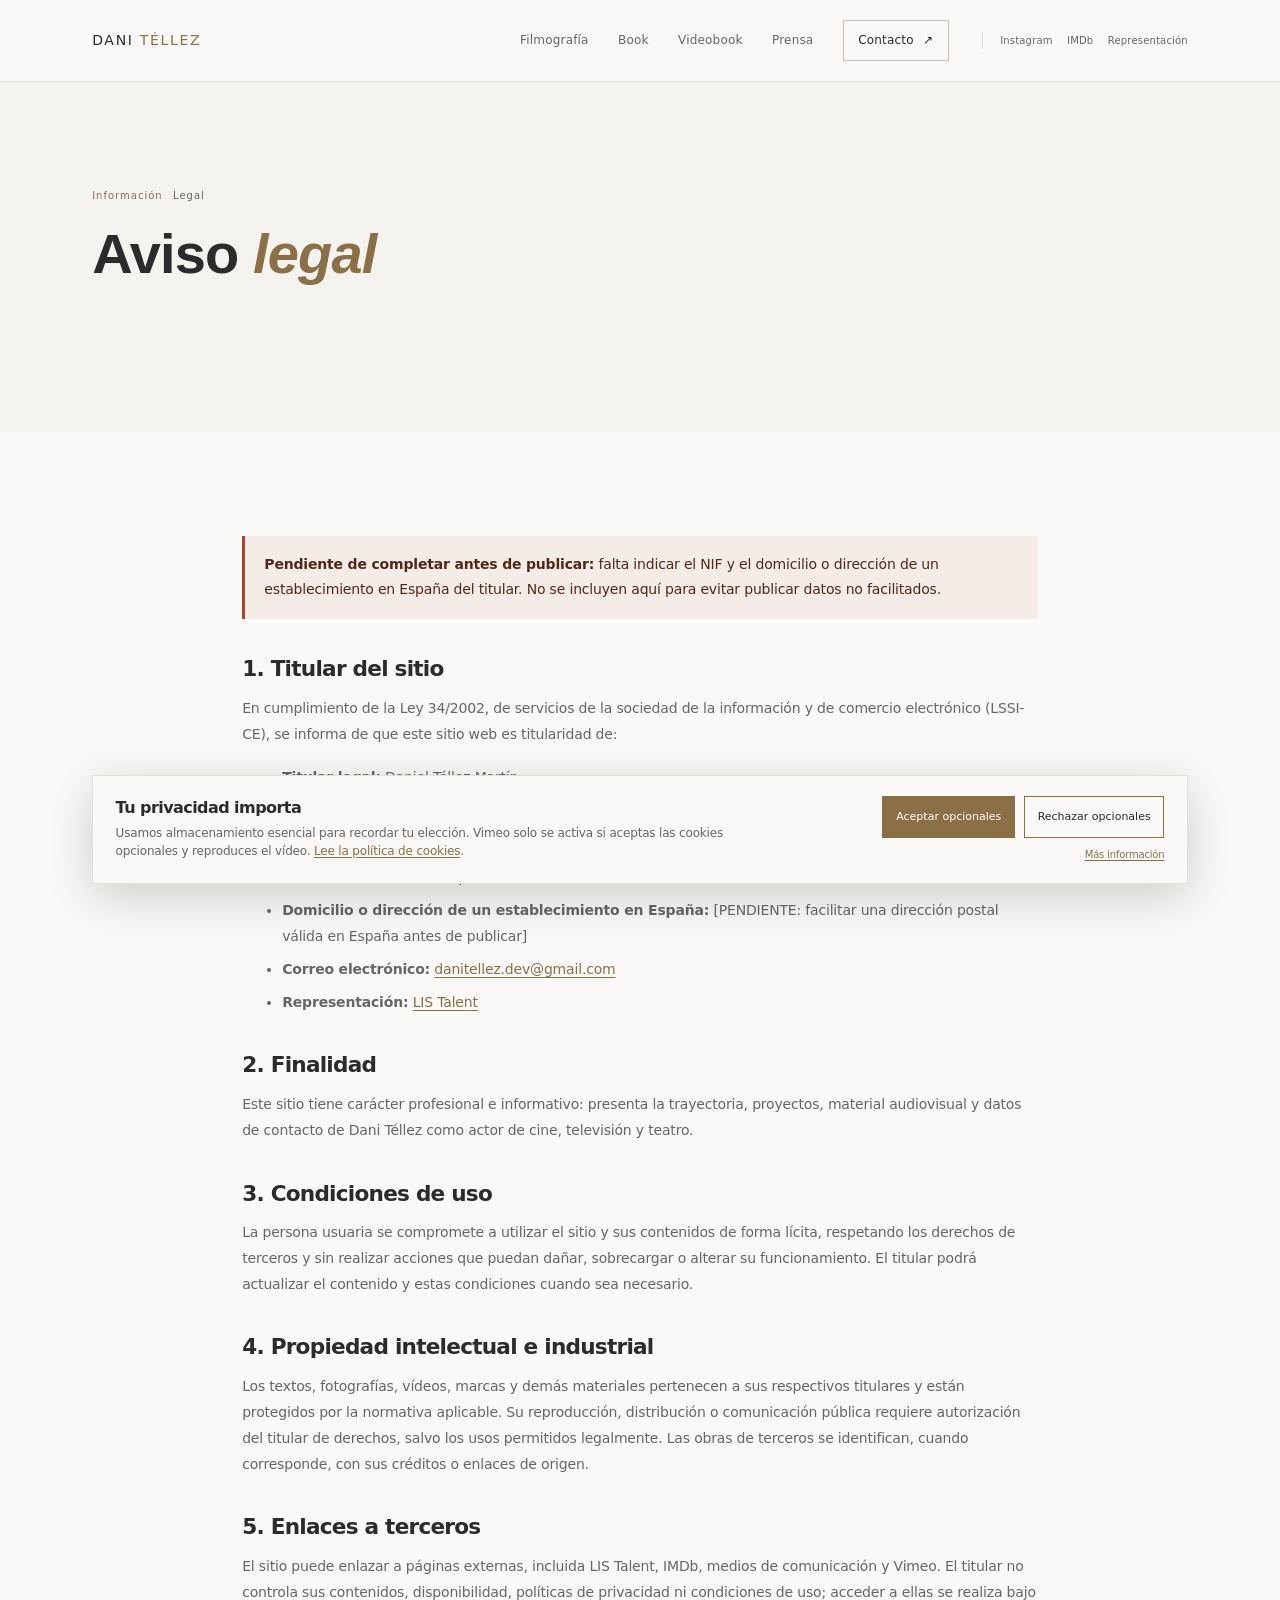
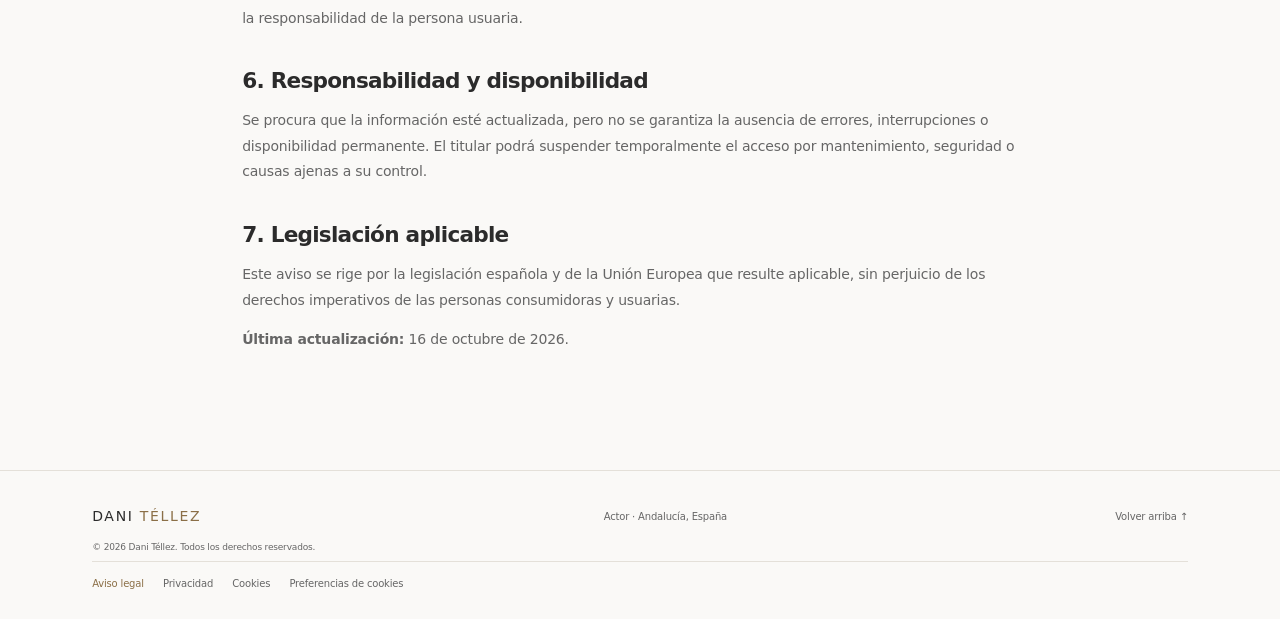
==== aviso-legal.html @ 623c2150 "Primera version web" ====
<!doctype html>
<html lang="es">
  <head>
    <meta charset="utf-8">
    <meta name="viewport" content="width=device-width, initial-scale=1">
    <meta name="theme-color" content="#faf9f7">
    <meta name="description" content="Aviso legal e información del titular del sitio oficial de Dani Téllez.">
    <meta name="robots" content="index, follow">
    <link rel="canonical" href="https://danitellez.es/aviso-legal.html">
    <meta property="og:type" content="website">
    <meta property="og:site_name" content="Dani Téllez">
    <meta property="og:title" content="Aviso legal | Dani Téllez">
    <meta property="og:description" content="Información legal del sitio oficial de Dani Téllez.">
    <meta property="og:url" content="https://danitellez.es/aviso-legal.html">
    <meta property="og:image" content="https://danitellez.es/assets/images/optimized/og-default.jpg">
    <meta property="og:image:alt" content="Retrato de Dani Téllez">
    <meta property="og:image:width" content="1200">
    <meta property="og:image:height" content="630">
    <meta name="twitter:card" content="summary_large_image">
    <meta name="twitter:title" content="Aviso legal | Dani Téllez">
    <meta name="twitter:description" content="Información legal del sitio oficial de Dani Téllez.">
    <meta name="twitter:image" content="https://danitellez.es/assets/images/optimized/og-default.jpg">
    <title>Aviso legal | Dani Téllez</title>
    <link rel="icon" href="favicon.svg" type="image/svg+xml">
    <link rel="apple-touch-icon" href="apple-touch-icon.png">
    <link rel="manifest" href="manifest.json">
    <link rel="stylesheet" href="css/variables.css">
    <link rel="stylesheet" href="css/animations.css">
    <link rel="stylesheet" href="css/style.css">
    <script src="js/cookie-consent.js" defer></script>
    <script src="js/structured-data.js" defer></script>
    <script src="js/main.js" defer></script>
  </head>
  <body>
    <a class="skip-link" href="#contenido">Saltar al contenido</a>
    <header class="site-header">
      <a class="wordmark" href="index.html" aria-label="Dani Téllez, inicio">DANI <span>TÉLLEZ</span></a>
      <button class="menu-toggle" type="button" aria-expanded="false" aria-controls="primary-navigation" aria-label="Abrir menú"><span></span><span></span></button>
      <nav class="primary-navigation" id="primary-navigation" aria-label="Navegación principal">
        <a href="filmografia.html">Filmografía</a><a href="book.html">Book</a><a href="videobook.html">Videobook</a><a href="prensa.html">Prensa</a><a href="contacto.html" class="nav-contact">Contacto <span aria-hidden="true">↗</span></a>
        <span class="nav-socials" aria-label="Perfiles externos"><a href="https://www.instagram.com/dani_tellez7/" target="_blank" rel="noopener noreferrer">Instagram</a><a href="https://www.imdb.com/es-es/name/nm12949652/" target="_blank" rel="noopener noreferrer">IMDb</a><a href="https://listalent.com/dani-tellez/" target="_blank" rel="noopener noreferrer">Representación</a></span>
      </nav>
    </header>
    <main id="contenido">
      <section class="page-hero" aria-labelledby="page-title"><div class="section-kicker"><span>Información</span><span>Legal</span></div><h1 class="section-title" id="page-title">Aviso <em>legal</em></h1></section>
      <article class="legal-content section-wrap">
        <p class="legal-review-warning"><strong>Pendiente de completar antes de publicar:</strong> falta indicar el NIF y el domicilio o dirección de un establecimiento en España del titular. No se incluyen aquí para evitar publicar datos no facilitados.</p>
        <h2>1. Titular del sitio</h2>
        <p>En cumplimiento de la Ley 34/2002, de servicios de la sociedad de la información y de comercio electrónico (LSSI-CE), se informa de que este sitio web es titularidad de:</p>
        <ul>
          <li><strong>Titular legal:</strong> Daniel Téllez Martín</li>
          <li><strong>Nombre profesional:</strong> Dani Téllez</li>
          <li><strong>NIF:</strong> [PENDIENTE: facilitar el NIF del titular antes de publicar]</li>
          <li><strong>Ubicación:</strong> Andalucía, España</li>
          <li><strong>Domicilio o dirección de un establecimiento en España:</strong> [PENDIENTE: facilitar una dirección postal válida en España antes de publicar]</li>
          <li><strong>Correo electrónico:</strong> <a href="mailto:danitellez.dev@gmail.com">danitellez.dev@gmail.com</a></li>
          <li><strong>Representación:</strong> <a href="https://listalent.com/dani-tellez/" target="_blank" rel="noopener noreferrer">LIS Talent</a></li>
        </ul>
        <h2>2. Finalidad</h2>
        <p>Este sitio tiene carácter profesional e informativo: presenta la trayectoria, proyectos, material audiovisual y datos de contacto de Dani Téllez como actor de cine, televisión y teatro.</p>
        <h2>3. Condiciones de uso</h2>
        <p>La persona usuaria se compromete a utilizar el sitio y sus contenidos de forma lícita, respetando los derechos de terceros y sin realizar acciones que puedan dañar, sobrecargar o alterar su funcionamiento. El titular podrá actualizar el contenido y estas condiciones cuando sea necesario.</p>
        <h2>4. Propiedad intelectual e industrial</h2>
        <p>Los textos, fotografías, vídeos, marcas y demás materiales pertenecen a sus respectivos titulares y están protegidos por la normativa aplicable. Su reproducción, distribución o comunicación pública requiere autorización del titular de derechos, salvo los usos permitidos legalmente. Las obras de terceros se identifican, cuando corresponde, con sus créditos o enlaces de origen.</p>
        <h2>5. Enlaces a terceros</h2>
        <p>El sitio puede enlazar a páginas externas, incluida LIS Talent, IMDb, medios de comunicación y Vimeo. El titular no controla sus contenidos, disponibilidad, políticas de privacidad ni condiciones de uso; acceder a ellas se realiza bajo la responsabilidad de la persona usuaria.</p>
        <h2>6. Responsabilidad y disponibilidad</h2>
        <p>Se procura que la información esté actualizada, pero no se garantiza la ausencia de errores, interrupciones o disponibilidad permanente. El titular podrá suspender temporalmente el acceso por mantenimiento, seguridad o causas ajenas a su control.</p>
        <h2>7. Legislación aplicable</h2>
        <p>Este aviso se rige por la legislación española y de la Unión Europea que resulte aplicable, sin perjuicio de los derechos imperativos de las personas consumidoras y usuarias.</p>
        <p><strong>Última actualización:</strong> 16 de octubre de 2026.</p>
      </article>
    </main>
    <footer class="site-footer">
      <a class="wordmark" href="index.html">DANI <span>TÉLLEZ</span></a><p>Actor · Andalucía, España</p><a href="#contenido" class="back-top">Volver arriba ↑</a>
      <small>© <span id="current-year">2026</span> Dani Téllez. Todos los derechos reservados.</small>
      <nav class="legal-footer-links" aria-label="Información legal"><a href="aviso-legal.html" aria-current="page">Aviso legal</a><a href="politica-privacidad.html">Privacidad</a><a href="politica-cookies.html">Cookies</a><a href="politica-cookies.html#preferencias" data-cookie-settings>Preferencias de cookies</a></nav>
    </footer>
  </body>
</html>
---- css/variables.css ----
:root {
  color-scheme: light;
  --color-bg: #faf9f7;
  --color-bg-soft: #f5f3ef;
  --color-panel: #ffffff;
  --color-text: #2b2b2b;
  --color-muted: #666666;
  --color-gold: #8b6f47;
  --color-gold-light: #8b6f47;
  --color-line: #e4e0d9;
  --font-display: "Aptos", "Segoe UI", sans-serif;
  --font-body: system-ui, -apple-system, BlinkMacSystemFont, "Segoe UI", sans-serif;
  --page-gutter: clamp(1.25rem, 7.2vw, 7.5rem);
  --content-width: 1440px;
}
---- css/animations.css ----
@media (prefers-reduced-motion: no-preference) {
  html { scroll-behavior: smooth; }

  .reveal {
    opacity: 0;
    transform: translateY(12px);
    transition: opacity .55s ease, transform .55s ease;
  }
  html:not(.js) .reveal { opacity: 1; transform: none; }
  .reveal.is-visible { opacity: 1; transform: translateY(0); }
  .gallery-item img { transition: transform .45s ease; }
  .gallery-item:hover img { transform: scale(1.025); }
  .button, .icon-button, .text-link, .social-links a, .press-item, .quick-link, .filter-button {
    transition: color .2s ease, background-color .2s ease, border-color .2s ease;
  }
}

@media (prefers-reduced-motion: reduce) {
  *, *::before, *::after {
    scroll-behavior: auto !important;
    animation-duration: .01ms !important;
    animation-iteration-count: 1 !important;
    transition-duration: .01ms !important;
  }
}
---- css/style.css ----
* { box-sizing: border-box; }

html { scroll-behavior: smooth; }
body { margin: 0; background: var(--color-bg); color: var(--color-text); font-family: var(--font-body); font-size: 15px; line-height: 1.75; }
body:has(dialog[open]) { overflow: hidden; }
img { display: block; max-width: 100%; }
a { color: inherit; text-decoration: none; }
button, input, textarea { font: inherit; }
button { color: inherit; }
::selection { color: var(--color-text); background: #e8dfcf; }

.skip-link { position: fixed; z-index: 20; top: 1rem; left: 1rem; padding: .7rem 1rem; transform: translateY(-160%); background: var(--color-text); color: #fff; }
.skip-link:focus { transform: translateY(0); }
.site-header { position: relative; z-index: 10; display: flex; align-items: center; justify-content: space-between; min-height: 82px; padding: 0 var(--page-gutter); border-bottom: 1px solid var(--color-line); background: var(--color-bg); }
.wordmark { font-size: 14px; font-weight: 500; letter-spacing: .12em; white-space: nowrap; }
.wordmark span { color: var(--color-gold); font-weight: 400; }
.primary-navigation { display: flex; align-items: center; gap: clamp(1rem, 2.3vw, 2.3rem); font-size: 12px; letter-spacing: .015em; }
.primary-navigation a:not(.nav-contact) { color: var(--color-muted); }
.primary-navigation a:hover, .primary-navigation a:focus-visible, .primary-navigation a[aria-current="page"]:not(.nav-contact) { color: var(--color-text); }
.nav-contact { padding: .55rem .9rem; border: 1px solid #c9c0b2; color: var(--color-text); }
.nav-contact:hover, .nav-contact[aria-current="page"] { border-color: var(--color-gold); color: var(--color-gold); }
.nav-contact span { margin-left: .35rem; }
.nav-socials { display: flex; align-items: center; gap: .9rem; margin-left: .2rem; padding-left: 1.1rem; border-left: 1px solid var(--color-line); }
.nav-socials a { color: var(--color-muted); font-size: 10px; font-weight: 500; white-space: nowrap; }
.nav-socials a:hover { color: var(--color-gold); }
.menu-toggle { display: none; }

.hero { position: relative; display: flex; align-items: center; min-height: max(620px, calc(100svh - 82px)); overflow: hidden; padding: 90px var(--page-gutter) 80px; background: #e8e3dc; }
.hero-image, .hero-shade { position: absolute; inset: 0; }
.hero-image { background: url("../assets/images/optimized/home-portrait.jpg") center 38% / cover no-repeat; filter: saturate(.74); }
.hero-shade { background: linear-gradient(90deg, rgba(250,249,247,.94) 0%, rgba(250,249,247,.82) 34%, rgba(250,249,247,.2) 69%, rgba(250,249,247,0) 100%), linear-gradient(0deg, rgba(43,43,43,.16), transparent 22%); }
.hero-content { position: relative; z-index: 1; max-width: 740px; }
.eyebrow, .section-kicker { color: var(--color-gold); font-size: 10px; font-weight: 500; letter-spacing: .1em; }
.hero-eyebrow { margin: 0 0 1.2rem; }
.hero h1 { margin: 0; font-family: var(--font-display); font-size: clamp(6rem, 12vw, 10rem); font-weight: 400; letter-spacing: -.025em; line-height: .78; }
.hero h1 em, .section-title em, .cv-copy em { color: var(--color-gold); font-weight: 400; }
.hero-copy { margin: 1.5rem 0 1.3rem; color: #51504d; font-size: 14px; }
.text-link { display: inline-flex; align-items: center; gap: .8rem; color: var(--color-gold); font-size: 10px; font-weight: 500; letter-spacing: .055em; }
.text-link:hover { color: var(--color-text); }
.hero-meta { position: absolute; z-index: 1; bottom: 1.8rem; left: var(--page-gutter); display: flex; gap: .8rem; color: rgba(43,43,43,.68); font-size: 9px; }
.hero-meta a { color: var(--color-text); }
.hero-index { position: absolute; right: var(--page-gutter); bottom: 1.8rem; color: rgba(43,43,43,.68); font-size: 9px; }

.section-wrap { padding-right: var(--page-gutter); padding-left: var(--page-gutter); }
.page-hero { min-height: 350px; padding: 105px var(--page-gutter) 3.5rem; background: var(--color-bg-soft); }
.page-hero.press-page-hero { min-height: 260px; padding-bottom: 2rem; }
.page-hero .section-title { font-size: clamp(3.3rem, 6.5vw, 6rem); }
.page-hero > p { margin: 1rem 0 0; color: var(--color-muted); font-size: 11px; }
.section-kicker { display: flex; align-items: center; gap: .65rem; }
.section-kicker > span:first-child { color: var(--color-gold); }
.section-kicker > span + span { color: var(--color-muted); }
.section-title { margin: 1.15rem 0 0; font-family: var(--font-display); font-size: clamp(2.8rem, 5.2vw, 5rem); font-weight: 400; letter-spacing: -.015em; line-height: 1.02; }
.intro { display: grid; grid-template-columns: 1fr 3fr; gap: 3rem; padding-top: 7.5rem; padding-bottom: 7.5rem; }
.intro .section-title { margin-top: 0; }
.intro-bottom { display: grid; grid-template-columns: 1fr 1fr; gap: 3rem; max-width: 840px; margin: 2rem 0 0 auto; }
.body-copy { margin: 0; color: #4f4e4a; font-size: 13px; line-height: 1.9; }
.body-copy.muted { color: var(--color-muted); }
.intro-more { margin: 1.7rem 0 0 auto; }

.stats-band { background: var(--color-bg-soft); }
.stats-inner { display: grid; grid-template-columns: repeat(3, 1fr) 1.35fr; align-items: center; gap: 2rem; max-width: var(--content-width); margin: auto; padding: 2.8rem var(--page-gutter); }
.stat { display: flex; flex-direction: column; gap: .3rem; }
.stat strong { font-family: var(--font-display); font-size: clamp(2.8rem, 4.5vw, 4.2rem); font-weight: 400; line-height: 1; }
.stat strong span { color: var(--color-gold); font-size: .55em; }
.stat > span { color: var(--color-muted); font-size: 10px; }
.stat-note { justify-self: end; color: var(--color-muted); font-size: 12px; line-height: 1.7; }
.stat-note em { color: var(--color-gold); font-family: var(--font-display); font-size: 1.35rem; }
.latest { padding-top: 6rem; padding-bottom: 3rem; }
.section-heading { display: flex; justify-content: space-between; align-items: end; gap: 2rem; margin-bottom: 2.2rem; }
.section-heading .section-title { margin-top: .7rem; }
.credits-grid { display: grid; grid-template-columns: repeat(3, 1fr); gap: 2.2rem; }
.credit-column h2, .credit-column h3 { display: flex; justify-content: space-between; margin: 0; padding-bottom: .8rem; border-bottom: 1px solid #bca788; font-family: var(--font-display); font-size: 1.65rem; font-weight: 400; }
.credit-column h2 span, .credit-column h3 span { align-self: center; color: var(--color-muted); font: 10px var(--font-body); }
.credit { display: grid; grid-template-columns: 45px 1fr; gap: .85rem; padding: 1.1rem 0; border-bottom: 1px solid var(--color-line); }
.credit-year { padding-top: .12rem; color: var(--color-gold); font-size: 10px; }
.credit strong { font-size: 12px; font-weight: 500; }
.credit p { margin: .25rem 0 0; color: var(--color-muted); font-size: 10px; line-height: 1.6; }
.quick-links { display: grid; grid-template-columns: repeat(3, 1fr); padding-top: 3.5rem; padding-bottom: 6rem; }
.quick-link { display: flex; flex-direction: column; gap: 1rem; padding: 1.35rem 1.35rem 1.35rem 0; border-top: 1px solid var(--color-line); border-right: 1px solid var(--color-line); border-bottom: 1px solid var(--color-line); }
.quick-link:nth-child(3n) { border-right: 0; }
.quick-link > span { color: var(--color-muted); font-size: 9px; }
.quick-link strong { display: flex; justify-content: space-between; font-family: var(--font-display); font-size: clamp(1.4rem, 2.6vw, 2rem); font-weight: 400; }
.quick-link strong span { color: var(--color-gold); font: 1rem var(--font-body); }
.quick-link:hover strong { color: var(--color-gold); }

.bio-story { display: grid; grid-template-columns: minmax(0, .65fr) minmax(0, 1fr); gap: 0; max-width: none; margin: 0 auto; padding-top: 4rem; padding-bottom: 5rem; }
.bio-story.section-wrap { padding-right: clamp(1.25rem, 4vw, 4rem); padding-left: clamp(1.25rem, 4vw, 4rem); }
.bio-image { order: 2; width: min(100%, 420px); height: auto; min-height: 0; justify-self: end; overflow: hidden; background: transparent; }
.bio-image img { width: min(100%, 420px); height: auto; margin: 0 auto; object-fit: contain; object-position: center; filter: grayscale(1) contrast(.94); }
.bio-copy { order: 1; display: flex; flex-direction: column; align-self: stretch; justify-content: center; padding: clamp(1.5rem, 3vw, 2.8rem); border: 1px solid rgba(228,224,217,.65); border-right: 0; border-radius: 0; background: rgba(245,243,239,.42); }
.bio-copy .section-title { margin: .8rem 0 1.5rem; font-size: clamp(2.4rem, 4.3vw, 4.2rem); }
.bio-copy .body-copy { margin-bottom: .85rem; font-size: 16px; line-height: 1.7; }
.bio-copy .body-copy:last-child { margin-bottom: 0; }
.bio-copy .text-link { margin-top: 1rem; }
.formation { display: grid; grid-template-columns: .9fr 1.4fr; gap: 4rem; padding-top: 5.5rem; padding-bottom: 5.5rem; background: var(--color-bg-soft); }
.formation.section-wrap { padding-top: 5.5rem; padding-bottom: 5.5rem; }
.formation-list { border-top: 1px solid var(--color-line); }
.formation-item { display: grid; grid-template-columns: 125px 1fr; gap: 1.2rem; padding: 1.15rem 0; border-bottom: 1px solid var(--color-line); }
.formation-item > span { color: var(--color-gold); font-size: 10px; }
.formation-item strong { font-size: 12px; font-weight: 500; }
.formation-item p { margin: .25rem 0 0; color: var(--color-muted); font-size: 10px; }
.skills { padding-top: 5rem; padding-bottom: 5rem; }
.skills-grid { display: grid; grid-template-columns: repeat(3, 1fr); gap: 1rem; margin-top: 1.8rem; }
.skill-card { padding: 1.4rem; border: 1px solid var(--color-line); background: rgba(255,255,255,.45); }
.skill-card h2 { margin: 0; font: 400 1.4rem var(--font-display); }
.skill-card p { margin-bottom: 0; color: var(--color-muted); font-size: 11px; }
.language-band { padding: 2.8rem 0; background: var(--color-bg-soft); }
.language-inner { display: grid; grid-template-columns: 1fr 1fr 2fr auto; align-items: center; gap: 1.5rem; }
.language-inner h2 { margin: 0; font: 400 1.8rem var(--font-display); }
.language-inner p { color: var(--color-muted); font-size: 11px; }
.language-inner p strong { color: var(--color-text); font-weight: 500; }

.filmography { padding-top: 6rem; padding-bottom: 6rem; }
.filmography-page { padding-top: 3.5rem; padding-bottom: 6rem; }
.filmography-heading { display: flex; justify-content: space-between; align-items: end; gap: 2rem; margin-bottom: 3rem; }
.filmography-heading .section-title { max-width: 690px; }
.filter-bar { display: flex; gap: .5rem; margin-bottom: 2.5rem; }
.filter-button { padding: .6rem .9rem; border: 1px solid var(--color-line); background: transparent; color: var(--color-muted); cursor: pointer; font-size: 9px; }
.filter-button:hover, .filter-button.is-active { border-color: var(--color-gold); color: var(--color-gold); }
.credit-column[hidden] { display: none; }
.filmography-page > .text-link { margin-top: .5rem; }
.sample-note { margin: 1.8rem 0; color: var(--color-muted); font-size: 10px; }

.gallery { padding-top: 7rem; padding-bottom: 7rem; overflow: hidden; }
.gallery-controls { display: flex; gap: .5rem; }
.icon-button { width: 38px; height: 38px; border: 1px solid #cfc8bc; background: transparent; color: var(--color-text); cursor: pointer; }
.icon-button:hover { border-color: var(--color-gold); color: var(--color-gold); }
.gallery-track { display: grid; grid-template-columns: 1.3fr 1fr 1fr 1fr; gap: 1rem; }
.gallery-item { position: relative; height: clamp(230px, 31vw, 450px); overflow: hidden; padding: 0; border: 0; background: var(--color-bg-soft); text-align: left; cursor: zoom-in; }
.gallery-item img { width: 100%; height: 100%; object-fit: cover; filter: saturate(.82); }
.gallery-item-large img { object-position: 50% 32%; }
.gallery-caption { position: absolute; inset: auto 0 0; padding: 2.5rem 1rem .85rem; background: linear-gradient(transparent, rgba(25,24,22,.55)); color: #fff; font-size: 10px; }
.gallery-hint { margin: 1rem 0 0; color: var(--color-muted); font-size: 10px; }
.gallery-page { padding-top: 2.5rem; padding-bottom: 6rem; }
.gallery-page > .gallery-hint { margin: 0 0 1.4rem; }
.photo-grid { display: grid; grid-template-columns: repeat(3, minmax(0, 1fr)); grid-auto-rows: clamp(230px, 30vw, 420px); gap: 1rem; }
.photo-grid .gallery-item:nth-child(5n + 1) { grid-row: span 2; }
.photo-grid .gallery-item { height: 100%; }
.book-section { width: 100%; }
.book-section-heading { display: flex; justify-content: space-between; align-items: end; gap: 2rem; margin-bottom: 1.5rem; }
.book-section-heading .section-title { margin-top: .7rem; }
.book-section-heading .gallery-hint { max-width: 330px; margin: 0 0 .35rem; text-align: right; }
.book-carousel-stage { position: relative; display: grid; grid-template-columns: minmax(0, .95fr) minmax(0, 1.1fr) minmax(0, .95fr); grid-template-areas: "previous current next"; align-items: stretch; gap: 0; width: 100%; height: clamp(420px, 68svh, 820px); overflow: hidden; }
.book-carousel-slide { display: block; width: 100%; height: 100%; background: transparent; cursor: pointer; text-align: center; transition: opacity .45s ease, filter .45s ease, transform .45s ease; }
.book-carousel-slide[hidden] { display: none; }
.book-carousel-slide.is-previous { position: relative; z-index: 0; grid-area: previous; opacity: .58; filter: saturate(.68); }
.book-carousel-slide.is-current { position: relative; z-index: 1; grid-area: current; transform: scale(1.04); opacity: 1; filter: none; cursor: zoom-in; }
.book-carousel-slide.is-next { position: relative; z-index: 0; grid-area: next; opacity: .58; filter: saturate(.68); }
.book-carousel-slide img { object-fit: cover; filter: none; }
.book-carousel-slide.is-current img { object-fit: cover; }
.book-carousel-slide .gallery-caption { display: none; }
.book-carousel-arrow { position: absolute; z-index: 2; top: 50%; display: grid; place-items: center; width: 48px; height: 64px; transform: translateY(-50%); border: 0; background: transparent; color: #fff; font-size: 3.4rem; line-height: 1; text-shadow: 0 1px 8px rgba(0,0,0,.7); transition: transform .2s ease, color .2s ease; }
.book-carousel-arrow:hover { transform: translateY(-50%) scale(1.12); color: #fff; }
.book-carousel-arrow:active { transform: translateY(-50%) scale(.96); }
.book-carousel-arrow:focus-visible { outline: 2px solid #fff; outline-offset: 3px; }
.book-carousel-arrow-previous { left: .8rem; }
.book-carousel-arrow-next { right: .8rem; }
.book-carousel-slide:focus-visible { outline: 2px solid var(--color-gold); outline-offset: 3px; }
.screen-projects { margin-top: clamp(3rem, 6vw, 5.5rem); padding-top: clamp(2rem, 4vw, 3rem); border-top: 1px solid var(--color-line); }
.screen-projects-heading { margin-bottom: 1.5rem; }
.screen-projects-grid { display: grid; grid-template-columns: repeat(3, minmax(0, 1fr)); gap: 2rem 1.25rem; }
.theater-section { margin-top: clamp(3rem, 6vw, 5.5rem); padding-top: clamp(2rem, 4vw, 3rem); border-top: 1px solid var(--color-line); }
.theater-folder-heading { display: flex; align-items: center; }
.theater-folder-label { display: grid; gap: .45rem; }
.theater-carousel { position: relative; margin-top: 1.5rem; }
.theater-carousel-track { position: relative; display: grid; grid-template-columns: minmax(0, .95fr) minmax(0, 1.1fr) minmax(0, .95fr); grid-template-areas: "previous current next"; align-items: stretch; gap: .8rem; width: 100%; height: clamp(340px, 56svh, 680px); overflow: hidden; background: #000; }
.theater-carousel-slide { display: block; width: 100%; height: 100%; background: #000; cursor: pointer; text-align: center; transition: opacity .45s ease, filter .45s ease, transform .45s ease; }
.theater-carousel-slide[hidden] { display: none; }
.theater-carousel-slide.is-previous { position: relative; z-index: 0; grid-area: previous; opacity: .78; filter: saturate(.85); }
.theater-carousel-slide.is-current { position: relative; z-index: 1; grid-area: current; transform: scale(1.04); opacity: 1; filter: none; cursor: zoom-in; }
.theater-carousel-slide.is-next { position: relative; z-index: 0; grid-area: next; opacity: .78; filter: saturate(.85); }
.theater-carousel-slide img { object-fit: contain; filter: brightness(1.12); }
.theater-carousel-controls { position: absolute; inset: 0; pointer-events: none; }
.theater-carousel-arrow { pointer-events: auto; }
.theater-gallery-dialog { position: fixed; width: min(94vw, 1250px); max-width: none; max-height: 90vh; overflow: auto; padding: 2rem; border: 1px solid var(--color-line); background: #fff; }
.theater-gallery-dialog .section-title { margin: 0 0 1.5rem; color: var(--color-text); font-size: clamp(2rem, 4vw, 3rem); }
.theater-gallery-grid { display: grid; grid-template-columns: repeat(3, minmax(0, 1fr)); gap: .8rem; }
.theater-gallery-photo { display: grid; width: 100%; padding: 0; overflow: hidden; border: 0; background: #000; cursor: zoom-in; }
.theater-gallery-grid img { width: 100%; height: clamp(150px, 19vw, 250px); background: #000; object-fit: contain; }
.screen-project { min-width: 0; }
.screen-project h3 { margin: 0 0 .75rem; font: 500 clamp(1rem, 1.5vw, 1.2rem)/1.3 var(--font-body); letter-spacing: -.02em; }
.project-photo-stage { position: relative; width: 100%; aspect-ratio: 4 / 3; overflow: hidden; background: transparent; }
.project-photo-slide { position: absolute; inset: 0; width: 100%; height: 100%; }
.project-photo-slide[hidden] { display: none; }
.project-photo-slide img { width: 100%; height: 100%; object-fit: cover; }
.project-photo-slide-contain { display: grid; place-items: center; background: var(--color-bg); }
.project-photo-slide-contain img { position: absolute; inset: 0; width: auto; height: auto; max-width: 100%; max-height: 100%; margin: auto; object-fit: contain; }
.project-photo-slide:hover img { transform: none; }
.project-photo-slide.is-entering-from-right { animation: project-photo-enter-from-right .35s ease both; }
.project-photo-slide.is-entering-from-left { animation: project-photo-enter-from-left .35s ease both; }
.project-photo-arrow { position: absolute; z-index: 1; top: 50%; display: grid; place-items: center; width: 42px; height: 56px; transform: translateY(-50%); border: 0; background: transparent; color: #fff; font-size: 2.8rem; line-height: 1; text-shadow: 0 1px 8px rgba(0,0,0,.7); cursor: pointer; transition: transform .2s ease; }
.project-photo-arrow:hover { transform: translateY(-50%) scale(1.12); }
.project-photo-arrow:active { transform: translateY(-50%) scale(.96); }
.project-photo-arrow:focus-visible { outline: 2px solid #fff; outline-offset: -4px; }
.project-photo-arrow-previous { left: .25rem; }
.project-photo-arrow-next { right: .25rem; }
@keyframes project-photo-enter-from-right {
  from { opacity: .35; transform: translateX(1.25rem); }
  to { opacity: 1; transform: translateX(0); }
}
@keyframes project-photo-enter-from-left {
  from { opacity: .35; transform: translateX(-1.25rem); }
  to { opacity: 1; transform: translateX(0); }
}
@media (prefers-reduced-motion: reduce) {
  .project-photo-slide.is-entering-from-right,
  .project-photo-slide.is-entering-from-left { animation: none; }
}
dialog { color: var(--color-text); }
.lightbox { position: fixed; width: min(90vw, 1100px); max-width: none; max-height: 90vh; padding: 1rem; border: 1px solid var(--color-line); background: var(--color-bg); }
.lightbox::backdrop, .video-dialog::backdrop { background: rgba(35,33,29,.68); }
.lightbox img { max-height: 77vh; width: 100%; object-fit: contain; }
.lightbox p { margin: .65rem 0 0; color: var(--color-muted); font-size: 11px; }
.lightbox-close, .video-close { position: absolute; z-index: 1; top: .5rem; right: .7rem; border: 0; background: rgba(250,249,247,.92); color: var(--color-text); font-size: 2rem; line-height: 1; cursor: pointer; }

.showreel { position: relative; display: grid; place-items: center; min-height: 570px; overflow: hidden; text-align: center; }
.showreel-image, .showreel-overlay { position: absolute; inset: 0; }
.showreel-image { background: url("../assets/images/optimized/cuando-nadie-nos-ve-poster.jpg") center / cover no-repeat; filter: saturate(.72); }
.showreel-overlay { background: rgba(35,33,29,.43); }
.showreel-content { position: relative; z-index: 1; color: #fff; }
.showreel-content .section-kicker { justify-content: center; color: #f6eee1; }
.showreel-content .section-kicker > span + span { color: rgba(255,255,255,.82); }
.showreel-content .section-title { margin: 1rem 0; color: #fff; font-size: clamp(3rem, 7vw, 6rem); }
.showreel-content .section-title em { color: #f0dfc0; }
.showreel-content > p { color: rgba(255,255,255,.88); font-size: 12px; }
.play-button { display: inline-flex; align-items: center; gap: .9rem; margin-top: 1.5rem; border: 0; background: transparent; color: inherit; cursor: pointer; font-size: 10px; }
.play-icon { display: grid; place-items: center; width: 50px; height: 50px; padding-left: 3px; border: 1px solid currentColor; border-radius: 50%; color: inherit; font-size: 12px; }
.showreel-content .play-icon { color: #fff; }
.play-button:hover .play-icon { background: rgba(255,255,255,.14); }
.showreel-content .video-note { margin-top: .8rem; font-size: 9px; }
.showreel-page { min-height: 0; padding: clamp(1.5rem, 4vw, 3rem) var(--page-gutter); background: #000; }
.showreel-player { position: relative; z-index: 0; width: min(100%, 1050px); aspect-ratio: 16 / 9; height: auto; margin: 0 auto; background: #000; }
.showreel-player iframe { display: block; width: 100%; height: 100%; border: 0; }
.showreel-page .showreel-image { display: none; }
.showreel-page .showreel-overlay { z-index: 2; }
.showreel-page .showreel-content { position: absolute; z-index: 3; inset: 0; display: flex; flex-direction: column; align-items: center; justify-content: center; transition: opacity .5s ease, visibility .5s ease; }
.showreel-page.is-playing .showreel-image,
.showreel-page.is-playing .showreel-overlay,
.showreel-page.is-playing .showreel-content { visibility: hidden; opacity: 0; pointer-events: none; }
.video-dialog { position: fixed; width: min(90vw, 1050px); max-width: none; padding: 0; overflow: visible; border: 0; background: #171614; }
.video-frame { aspect-ratio: 16 / 9; }
.video-frame iframe { display: block; width: 100%; height: 100%; border: 0; }
.video-close { top: -2.7rem; right: 0; }
.clips { padding-top: 6rem; padding-bottom: 6rem; }
.clips-placeholder { display: grid; place-items: center; min-height: 220px; border: 1px solid var(--color-line); background: var(--color-bg-soft); color: var(--color-muted); font-family: var(--font-display); font-size: clamp(1.8rem, 4vw, 3rem); font-style: italic; }
.clip-grid { display: grid; grid-template-columns: repeat(3, 1fr); gap: 1.2rem; }
.clip-card h3 { margin: .15rem 0; font: 400 1.45rem var(--font-display); }
.clip-card > p:last-child { margin: 0; color: var(--color-muted); font-size: 10px; }
.clip-category { margin: 1rem 0 .2rem; color: var(--color-gold); font-size: 9px; }
.clip-art { display: grid; place-items: center; min-height: 240px; background-position: center; background-size: cover; }
.clip-art .play-button { color: #fff; }
.clip-art-one { background-image: linear-gradient(rgba(35,33,29,.22), rgba(35,33,29,.3)), url("../assets/images/optimized/cerrar-los-ojos-1.jpg"); }
.clip-art-two { background-image: linear-gradient(rgba(35,33,29,.22), rgba(35,33,29,.3)), url("../assets/images/optimized/book-cover.jpg"); }
.clip-art-three { background-image: linear-gradient(rgba(35,33,29,.22), rgba(35,33,29,.3)), url("../assets/images/optimized/cnn-rodaje-episodio-07.jpg"); }

.press { padding-top: 7rem; padding-bottom: 7rem; }
.press-page { padding-top: 4rem; padding-bottom: 6rem; }
.press-group { margin-bottom: 3rem; }
.press-group > .section-kicker { margin-bottom: 1.1rem; }
.press-list { border-top: 1px solid var(--color-line); }
.press-item { display: grid; grid-template-columns: 130px 1fr 175px; align-items: center; gap: 1.4rem; min-height: 76px; border-bottom: 1px solid var(--color-line); }
.press-item:hover { background: rgba(139,111,71,.035); }
.press-date, .press-source { color: var(--color-muted); font-size: 10px; }
.press-item strong { font-family: var(--font-display); font-size: clamp(1rem, 2vw, 1.25rem); font-weight: 400; }
.press-source { text-align: right; }
.press-source span { color: var(--color-gold); }
.cnnv-press .section-title { margin: .8rem 0 1.6rem; }
.cnnv-press { padding-top: 1rem; }
.press-feature-grid { display: grid; grid-template-columns: repeat(2, minmax(0, 1fr)); gap: 1.5rem; }
.press-feature { display: grid; grid-template-rows: auto 1fr; min-width: 0; border: 1px solid var(--color-line); background: var(--color-bg); transition: border-color .2s ease, transform .2s ease; }
.press-feature:hover { transform: translateY(-3px); border-color: var(--color-gold); }
.press-feature > img { width: 100%; aspect-ratio: 16 / 9; background: var(--color-bg-soft); object-fit: cover; object-position: center 30%; }
.press-feature-copy { display: grid; align-content: start; gap: .75rem; padding: 1.2rem; }
.press-feature-copy .press-date { letter-spacing: .08em; }
.press-feature-copy > strong { font-family: var(--font-display); font-size: clamp(1.2rem, 2vw, 1.6rem); font-weight: 400; line-height: 1.3; }
.press-feature-link { display: flex; justify-content: space-between; margin-top: .4rem; padding-top: .8rem; border-top: 1px solid var(--color-line); color: var(--color-text); font-size: 10px; }
.press-feature-link span { color: var(--color-gold); }
.cnnv-press-gallery { margin: 0 0 5rem; padding-top: 1rem; }
.cnnv-press-gallery > .section-kicker { margin-bottom: 1.1rem; }
.cnnv-press-gallery > .section-title { margin: 0 0 1.6rem; }
.cnnv-gallery-carousel { position: relative; }
.cnnv-press-gallery-grid { display: grid; grid-auto-columns: calc((100% - 2.4rem) / 3); grid-auto-flow: column; gap: .8rem; overflow-x: auto; overscroll-behavior-inline: contain; scroll-behavior: smooth; scroll-snap-type: x mandatory; scrollbar-width: none; }
.cnnv-press-gallery-grid::-webkit-scrollbar { display: none; }
.cnnv-gallery-slide { min-width: 0; padding: 0; overflow: hidden; border: 0; background: #111; cursor: zoom-in; scroll-snap-align: start; }
.cnnv-gallery-slide img { width: 100%; aspect-ratio: 4 / 3; background: #111; object-fit: contain; transition: transform .3s ease; }
.cnnv-gallery-slide:hover img { transform: scale(1.025); }
.cnnv-gallery-controls { position: absolute; inset: 0; display: flex; align-items: center; justify-content: space-between; pointer-events: none; }
.cnnv-gallery-arrow { display: grid; place-items: center; width: 42px; height: 56px; border: 0; background: rgba(0,0,0,.48); color: #fff; font-size: 2.6rem; line-height: 1; cursor: pointer; pointer-events: auto; }
.cnnv-gallery-arrow:focus-visible { outline: 2px solid var(--color-gold); outline-offset: 2px; }
.cnnv-photo-dialog { position: fixed; width: min(92vw, 1200px); max-width: none; max-height: 90vh; padding: 1rem; border: 1px solid var(--color-line); background: #fff; }
.cnnv-photo-dialog img { width: 100%; max-height: 82vh; object-fit: contain; }

.cv-banner { display: flex; align-items: center; justify-content: space-between; gap: 2rem; padding: 4rem var(--page-gutter); background: var(--color-bg-soft); }
.cv-copy h2 { margin: .8rem 0 0; font-family: var(--font-display); font-size: clamp(2rem, 4.2vw, 3.8rem); font-weight: 400; line-height: 1.15; }
.download-link { display: grid; grid-template-columns: 1fr auto; align-items: center; gap: .2rem 1.1rem; min-width: 240px; padding: 1rem 1.2rem; border: 1px solid #c9c0b2; color: var(--color-text); font-size: 10px; }
.download-link > span:nth-child(2) { grid-column: 2; grid-row: 1 / 3; color: var(--color-gold); font-size: 1.2rem; }
.download-link small { color: var(--color-muted); font-size: 9px; }
.download-link:hover { border-color: var(--color-gold); color: var(--color-gold); }

.contact { display: grid; grid-template-columns: 1fr 1fr; gap: clamp(3rem, 9vw, 9rem); padding-top: 7rem; padding-bottom: 7rem; }
.contact-intro > p { max-width: 360px; margin: 1.3rem 0; color: var(--color-muted); font-size: 12px; }
.contact-email { display: inline-block; color: var(--color-gold); font-family: var(--font-display); font-size: clamp(1.2rem, 2.5vw, 1.8rem); }
.contact-email span { font-family: var(--font-body); font-size: .7em; }
.social-links { display: flex; flex-wrap: wrap; gap: 1.3rem; margin-top: 2rem; }
.social-links a { color: var(--color-muted); font-size: 10px; }
.social-links a span { color: var(--color-gold); }
.social-links a:hover { color: var(--color-gold); }
.contact-form { display: flex; flex-direction: column; }
.contact-form label { margin: 0 0 .35rem; color: var(--color-muted); font-size: 10px; }
.contact-form input, .contact-form textarea { width: 100%; margin: 0 0 1.2rem; padding: .7rem 0; border: 0; border-bottom: 1px solid #d8d3ca; border-radius: 0; outline: none; background: transparent; color: var(--color-text); font-size: 12px; resize: vertical; }
.contact-form input:focus, .contact-form textarea:focus { border-color: var(--color-gold); }
.contact-form input::placeholder, .contact-form textarea::placeholder { color: #99948b; }
.button { display: inline-flex; align-items: center; justify-content: space-between; gap: 2rem; width: fit-content; min-width: 200px; padding: .85rem 1rem; border: 1px solid #bca788; cursor: pointer; font-size: 10px; }
.button-gold { background: #8b6f47; color: #fff; }
.button-gold:hover { background: #725938; border-color: #725938; }
.form-status { min-height: 1.5rem; color: var(--color-gold); font-size: 11px; }
.agency-card { display: flex; flex-direction: column; align-items: flex-start; gap: .35rem; max-width: 380px; margin: 1.8rem 0; padding: 1.1rem 1.3rem; border-left: 1px solid #bca788; background: var(--color-bg-soft); }
.agency-card > span { color: var(--color-muted); font-size: 9px; }
.agency-card strong { font-size: 12px; font-weight: 500; }
.agency-card a { color: var(--color-gold); font-size: 11px; }
.contact-cv { margin-top: 1.4rem; }
.representation-contact { display: grid; grid-template-columns: minmax(0, .9fr) minmax(0, 1.1fr); align-items: center; gap: clamp(2rem, 7vw, 6rem); padding-top: clamp(4rem, 8vw, 7rem); padding-bottom: clamp(4rem, 8vw, 7rem); }
.representation-visual { min-width: 0; }
.representation-photo { width: 100%; max-height: 620px; background: var(--color-bg-soft); object-fit: cover; }
.representation-logo-link { display: flex; flex-direction: column; align-items: flex-start; gap: 1rem; padding: 1rem 0; border-bottom: 1px solid var(--color-line); color: var(--color-muted); font-size: 10px; }
.representation-logo-link img { width: min(100%, 360px); height: auto; object-fit: contain; object-position: left center; }
.representation-logo-link > span > span { color: var(--color-gold); }
.representation-copy .section-title { margin: .7rem 0 1rem; }
.representation-description, .representation-note { max-width: 540px; color: var(--color-muted); font-size: 13px; line-height: 1.75; }
.representation-note a { color: var(--color-gold); text-decoration: underline; text-underline-offset: .2em; }
.representative-list { display: grid; gap: 1rem; margin: 2rem 0; }
.representative-card { display: grid; gap: .45rem; padding: 1.2rem 1.3rem; border-left: 1px solid var(--color-gold); background: var(--color-bg-soft); }
.representative-card h3 { margin: 0 0 .2rem; font-size: 18px; }
.representative-card a { width: fit-content; color: var(--color-text); font-size: 12px; }
.representative-card a span { color: var(--color-gold); }
.representative-card a:hover, .representation-logo-link:hover { color: var(--color-gold); }

.site-footer { display: grid; grid-template-columns: 1fr 1fr auto; align-items: center; gap: .3rem 2rem; padding: 1.7rem var(--page-gutter); border-top: 1px solid var(--color-line); background: var(--color-bg); }
.site-footer > p { color: var(--color-muted); font-size: 10px; }
.site-footer .back-top { justify-self: end; color: var(--color-muted); font-size: 10px; }
.site-footer .back-top:hover { color: var(--color-gold); }
.site-footer small { grid-column: 1 / -1; color: var(--color-muted); font-size: 9px; }
.legal-footer-links { grid-column: 1 / -1; display: flex; flex-wrap: wrap; gap: .6rem 1.2rem; padding-top: .8rem; border-top: 1px solid var(--color-line); }
.legal-footer-links a { color: var(--color-muted); font-size: 10px; text-underline-offset: .2em; }
.legal-footer-links a:hover, .legal-footer-links a[aria-current="page"] { color: var(--color-gold); }

.legal-content { max-width: 980px; margin: 0 auto; padding-top: clamp(3rem, 7vw, 6rem); padding-bottom: clamp(4rem, 8vw, 7rem); }
.legal-content h2 { margin: 2.3rem 0 .65rem; font-size: 1.35rem; }
.legal-content p, .legal-content li { color: var(--color-muted); font-size: 14px; line-height: 1.85; }
.legal-content li + li { margin-top: .45rem; }
.legal-content a { color: var(--color-gold); text-decoration: underline; text-underline-offset: .2em; }
.legal-content code { overflow-wrap: anywhere; }
.legal-review-warning { padding: 1rem 1.2rem; border-left: 3px solid #a3482c; background: #f5ece7; color: #522719 !important; }

.cookie-banner { position: fixed; z-index: 100; right: max(1rem, var(--page-gutter)); bottom: 1rem; left: max(1rem, var(--page-gutter)); display: flex; align-items: center; justify-content: space-between; gap: 1.5rem; max-width: 1100px; margin: 0 auto; padding: 1.2rem 1.4rem; border: 1px solid var(--color-line); background: var(--color-bg); box-shadow: 0 12px 48px rgba(0,0,0,.18); }
.cookie-banner[hidden] { display: none; }
.cookie-banner-copy { max-width: 650px; }
.cookie-banner h2 { margin: 0; font-family: var(--font-body); font-size: 16px; font-weight: 600; }
.cookie-banner p { margin: .35rem 0 0; color: var(--color-muted); font-size: 12px; line-height: 1.5; }
.cookie-banner a { color: var(--color-gold); text-decoration: underline; text-underline-offset: .2em; }
.cookie-banner-actions { display: flex; flex-wrap: wrap; align-items: center; justify-content: flex-end; gap: .55rem; }
.cookie-button { min-height: 42px; padding: .55rem .8rem; border: 1px solid var(--color-gold); background: transparent; color: var(--color-text); cursor: pointer; font-size: 11px; }
.cookie-button:hover, .cookie-button-accept { background: var(--color-gold); color: #fff; }
.cookie-banner-actions > a { flex-basis: 100%; text-align: right; font-size: 10px; }
.cookie-settings-button { background: transparent; color: var(--color-text); }
.video-consent-message { margin: .75rem 0 0; color: #fff; font-size: 12px; }
.video-consent-settings { margin-top: .5rem; padding: .5rem .8rem; border: 1px solid currentColor; background: transparent; color: #fff; cursor: pointer; font-size: 11px; }
.video-consent-settings[hidden] { display: none; }

:focus-visible { outline: 2px solid var(--color-gold); outline-offset: 4px; }

@media (min-width: 1500px) {
  .section-wrap, .site-header, .hero { padding-right: max(var(--page-gutter), calc((100vw - var(--content-width)) / 2)); padding-left: max(var(--page-gutter), calc((100vw - var(--content-width)) / 2)); }
}
@media (max-width: 900px) {
  .site-header { min-height: 76px; flex-wrap: wrap; row-gap: .4rem; padding-top: .7rem; padding-bottom: .7rem; }
  .primary-navigation { flex-basis: 100%; justify-content: center; flex-wrap: wrap; gap: .8rem; font-size: 10px; }
  .nav-socials { gap: .7rem; }
  .hero { min-height: 680px; }
  .intro { grid-template-columns: 1fr 2.5fr; gap: 2rem; padding-top: 5.5rem; padding-bottom: 5.5rem; }
  .intro-bottom { gap: 1.6rem; }
  .gallery-track { grid-template-columns: repeat(4, 45vw); overflow-x: auto; scroll-snap-type: x mandatory; scrollbar-width: thin; scrollbar-color: #bca788 var(--color-bg-soft); }
  .gallery-item { scroll-snap-align: start; }
  .credits-grid { gap: 1.2rem; }
  .credit { grid-template-columns: 40px 1fr; gap: .65rem; }
  .formation { grid-template-columns: 1fr 1.4fr; gap: 2rem; }
  .bio-story { grid-template-columns: 1fr; gap: 1.5rem; max-width: none; }
  .bio-image, .bio-copy { order: initial; }
  .bio-image { width: min(100%, 360px); height: auto; margin: 0 auto; }
  .representation-contact { grid-template-columns: minmax(200px, .85fr) minmax(0, 1.15fr); gap: 2rem; }
  .language-inner { grid-template-columns: 1fr 1fr; }
  .press-item { grid-template-columns: 105px 1fr 140px; gap: 1rem; }
  .cnnv-press-gallery-grid { grid-auto-columns: calc((100% - .8rem) / 2); gap: .8rem; }
}
@media (max-width: 650px) {
  body { font-size: 14px; }
  .site-header { min-height: 68px; }
  .menu-toggle { display: flex; flex-direction: column; gap: 6px; padding: .6rem; border: 0; background: transparent; cursor: pointer; }
  .menu-toggle span { display: block; width: 22px; height: 1px; background: var(--color-text); }
  .primary-navigation { position: absolute; inset: 68px 0 auto; display: none; flex-direction: column; align-items: stretch; gap: 0; padding: .3rem var(--page-gutter) 1rem; border-bottom: 1px solid var(--color-line); background: var(--color-bg); font-size: 11px; }
  .primary-navigation.is-open { display: flex; }
  .primary-navigation a { padding: .75rem 0; border-bottom: 1px solid var(--color-line); }
  .primary-navigation .nav-contact { align-self: flex-start; margin-top: .7rem; padding: .55rem .8rem; }
  .primary-navigation .nav-socials { align-self: stretch; justify-content: space-between; gap: .5rem; margin: .5rem 0 0; padding: .6rem 0 0; border-top: 1px solid var(--color-line); border-left: 0; }
  .primary-navigation .nav-socials a { padding: .45rem 0; border: 0; font-size: 10px; }
  .hero { min-height: max(620px, calc(100svh - 68px)); padding-top: 80px; padding-bottom: 90px; }
  .hero-image { background-position: 60% center; }
  .hero-shade { background: linear-gradient(90deg, rgba(250,249,247,.9), rgba(250,249,247,.62) 53%, rgba(250,249,247,.08)), linear-gradient(0deg, rgba(43,43,43,.14), transparent 25%); }
  .hero h1 { font-size: clamp(5rem, 22vw, 7rem); }
  .hero-meta { flex-direction: column; gap: .1rem; bottom: 1.4rem; }
  .hero-index { bottom: 1.4rem; }
  .page-hero { min-height: 300px; padding-top: 75px; padding-bottom: 2.5rem; }
  .page-hero.press-page-hero { min-height: 220px; padding-bottom: 1.8rem; }
  .page-hero .section-title { font-size: clamp(2.8rem, 11vw, 4rem); }
  .section-title { font-size: clamp(2.4rem, 10vw, 3.7rem); }
  .intro { display: block; padding-top: 4.5rem; padding-bottom: 4.5rem; }
  .intro-copy { margin-top: 1.7rem; }
  .intro-bottom { grid-template-columns: 1fr; gap: 1rem; margin: 1.4rem 0 0; }
  .intro-more { margin: 1.4rem 0 0; }
  .stats-inner { grid-template-columns: 1fr 1fr; gap: 2rem 1rem; padding-top: 2.4rem; padding-bottom: 2.4rem; }
  .stat-note { justify-self: start; }
  .latest { padding-top: 4rem; padding-bottom: 2rem; }
  .section-heading { align-items: end; gap: .8rem; }
  .section-heading .section-title { font-size: clamp(2.1rem, 8.8vw, 3rem); }
  .section-heading > .text-link { max-width: 130px; font-size: 9px; }
  .quick-links { grid-template-columns: 1fr 1fr; padding-top: 2rem; padding-bottom: 4.5rem; }
  .quick-link { gap: .7rem; padding: 1rem .65rem 1rem 0; }
  .quick-link:nth-child(3n) { border-right: 1px solid var(--color-line); }
  .quick-link:nth-child(2n) { border-right: 0; }
  .quick-link strong { font-size: 1.45rem; }
  .bio-story { grid-template-columns: 1fr; gap: 1.25rem; padding-top: 2.5rem; padding-bottom: 3.5rem; }
  .bio-image { height: auto; }
  .bio-copy { padding: 1.25rem; }
  .bio-copy .body-copy { font-size: 15px; }
  .bio-copy .section-title { font-size: clamp(2.3rem, 9.5vw, 3.4rem); }
  .formation, .formation.section-wrap { grid-template-columns: 1fr; gap: 1.7rem; padding-top: 4rem; padding-bottom: 4rem; }
  .formation-item { grid-template-columns: 95px 1fr; gap: .8rem; }
  .skills { padding-top: 4rem; padding-bottom: 4rem; }
  .skills-grid { grid-template-columns: 1fr; gap: .7rem; }
  .language-inner { grid-template-columns: 1fr 1fr; gap: .4rem 1rem; }
  .language-inner .section-kicker, .language-inner p, .language-inner .text-link { grid-column: 1 / -1; }
  .filmography, .press { padding-top: 4.5rem; padding-bottom: 4.5rem; }
  .filmography-page, .gallery-page, .press-page, .contact-page { padding-top: 2.5rem; padding-bottom: 4rem; }
  .filmography-heading { display: block; margin-bottom: 2rem; }
  .credits-grid { grid-template-columns: 1fr; gap: 2.3rem; }
  .credit-column h2, .credit-column h3 { font-size: 1.5rem; }
  .filter-bar { flex-wrap: wrap; margin-bottom: 2rem; }
  .filter-button { padding: .5rem .7rem; }
  .gallery { padding-top: 4.5rem; padding-bottom: 4.5rem; }
  .gallery-track { grid-template-columns: repeat(4, 77vw); gap: .7rem; }
  .gallery-item { height: 340px; }
  .book-section-heading { display: block; margin-bottom: 1rem; }
  .book-section-heading .gallery-hint { max-width: none; margin-top: .8rem; text-align: left; }
  .screen-projects-grid { grid-template-columns: repeat(2, minmax(0, 1fr)); gap: 1.5rem .85rem; }
  .theater-gallery-grid { grid-template-columns: repeat(2, minmax(0, 1fr)); gap: .65rem; }
  .theater-gallery-grid img { height: 34vw; }
  .screen-project h3 { font-size: 1rem; }
  .book-carousel-stage { grid-template-columns: minmax(0, 1fr); grid-template-areas: "current"; height: auto; aspect-ratio: 0.72; }
  .book-carousel-stage .book-carousel-slide { height: 100%; }
  .book-carousel-slide.is-current img { object-fit: cover; }
  .book-carousel-slide.is-previous,
  .book-carousel-slide.is-next { display: none; }
  .book-carousel-arrow.icon-button { width: 48px; height: 64px; }
  .book-carousel-arrow-previous { left: .35rem; }
  .book-carousel-arrow-next { right: .35rem; }
  .project-photo-arrow { width: 40px; height: 48px; font-size: 2.5rem; }
  .theater-carousel-track { grid-template-columns: minmax(0, 1fr); grid-template-areas: "current"; height: auto; aspect-ratio: .9; }
  .theater-carousel-slide.is-previous,
  .theater-carousel-slide.is-next { display: none; }
  .theater-carousel-arrow { width: 48px; height: 64px; }
  .theater-carousel-arrow.book-carousel-arrow-previous { left: .35rem; }
  .theater-carousel-arrow.book-carousel-arrow-next { right: .35rem; }
  .theater-gallery-dialog { padding: 2.5rem 1rem 1rem; }
  .theater-gallery-grid { grid-template-columns: 1fr; gap: .65rem; }
  .theater-gallery-grid img { height: 68vw; }
  .gallery-controls { gap: .3rem; }
  .icon-button { width: 34px; height: 34px; }
  .photo-grid { grid-template-columns: repeat(2, minmax(0, 1fr)); grid-auto-rows: 56vw; gap: .65rem; }
  .photo-grid .gallery-item:nth-child(5n + 1) { grid-row: span 1; }
  .photo-grid .gallery-item:nth-child(4n + 1) { grid-row: span 2; }
  .showreel, .showreel-page { min-height: 460px; }
  .showreel-page { min-height: 0; }
  .clips { padding-top: 4.5rem; padding-bottom: 4.5rem; }
  .clip-grid { grid-template-columns: 1fr; gap: 1.8rem; }
  .clip-art { min-height: 58vw; }
  .press-group { margin-bottom: 2.2rem; }
  .press-item { grid-template-columns: 1fr auto; gap: .25rem .8rem; padding: .8rem 0; }
  .press-date { grid-column: 1; }
  .press-item strong { grid-column: 1 / -1; grid-row: 2; padding: .25rem 0; font-size: 1.1rem; }
  .press-source { grid-column: 2; grid-row: 1; }
  .cnnv-press .section-title { margin-bottom: 1.2rem; }
  .press-feature-grid { grid-template-columns: 1fr; gap: 1rem; }
  .press-feature-copy { padding: 1rem; }
  .cnnv-press-gallery-grid { grid-auto-columns: 86%; gap: .65rem; }
  .cv-banner { align-items: flex-start; flex-direction: column; padding-top: 3rem; padding-bottom: 3rem; }
  .download-link { width: 100%; max-width: 330px; }
  .contact { grid-template-columns: 1fr; gap: 3rem; padding-top: 4.5rem; padding-bottom: 4.5rem; }
  .contact-page { gap: 3rem; }
  .representation-contact { grid-template-columns: 1fr; gap: 2.5rem; padding-top: 3rem; padding-bottom: 4rem; }
  .representation-visual { width: min(100%, 440px); margin: 0 auto; }
  .representation-copy .section-title { font-size: 32px; }
  .agency-card { width: 100%; }
  .site-footer { grid-template-columns: 1fr auto; gap: .2rem 1rem; }
  .site-footer > p { grid-column: 1; margin: .3rem 0; }
  .site-footer .back-top { grid-column: 2; grid-row: 1 / 3; }
  .cookie-banner { right: .65rem; bottom: .65rem; left: .65rem; align-items: stretch; flex-direction: column; gap: .9rem; padding: 1rem; }
  .cookie-banner-actions { justify-content: flex-start; }
  .cookie-banner-actions > a { flex-basis: auto; align-self: center; margin-left: auto; }
  .legal-content { padding-top: 2.5rem; }
}

@media (max-width: 420px) {
  .screen-projects-grid { grid-template-columns: 1fr; }
}

/* Homepage: image-led project portfolio with a persistent, restrained navigation. */
.home-page .site-header {
  position: sticky;
  top: 0;
  min-height: 74px;
  background: rgba(250,249,247,.97);
}
.home-page .home-hero {
  display: grid;
  place-items: center;
  height: calc(100svh - 74px);
  min-height: 480px;
  padding: 0 var(--page-gutter);
  background: var(--color-bg-soft);
}
.home-page .home-hero img {
  width: auto;
  height: 100%;
  max-width: 100%;
  max-height: calc(100svh - 74px);
  object-fit: contain;
  filter: grayscale(1) contrast(.96);
}
.featured-projects {
  padding: .5rem var(--page-gutter) clamp(2.75rem, 4.5vw, 4rem);
}
.featured-heading {
  max-width: var(--content-width);
  margin: 0 auto clamp(1.5rem, 3vw, 2.5rem);
  text-align: center;
}
.featured-heading .section-kicker {
  justify-content: center;
  margin: 0;
}
.featured-heading h1 {
  margin: .5rem 0 0;
  font: 400 clamp(1.9rem, 3vw, 2.8rem)/1.05 var(--font-display);
  letter-spacing: .02em;
  text-transform: uppercase;
}
.featured-project {
  display: grid;
  grid-template-columns: minmax(0, 1fr) minmax(260px, .9fr);
  align-items: center;
  gap: clamp(1.75rem, 5vw, 4rem);
  max-width: 1000px;
  margin: 0 auto 2rem;
}
.featured-project:last-child { margin-bottom: 0; }
.featured-project + .featured-project {
  padding-top: 1.5rem;
  border-top: 1px solid var(--color-line);
}
.featured-project-reverse { grid-template-columns: minmax(260px, .9fr) minmax(0, 1fr); }
.featured-project-reverse .project-image { order: 2; }
.featured-project-reverse .project-copy { order: 1; }
.project-image {
  display: flex;
  align-items: center;
  justify-content: center;
  height: clamp(190px, 22vw, 260px);
  overflow: hidden;
  background: transparent;
}
.project-image img {
  width: auto;
  height: auto;
  max-width: 100%;
  max-height: 100%;
  object-fit: contain;
  object-position: center;
}
.project-copy { max-width: 450px; }
.project-number {
  color: var(--color-gold);
  font-size: 10px;
  letter-spacing: .07em;
}
.project-copy h2 {
  margin: .6rem 0 .4rem;
  font: 400 clamp(2.2rem, 3.6vw, 3.5rem)/1 var(--font-display);
  letter-spacing: -.01em;
}
.project-copy p {
  margin: 0;
  color: var(--color-muted);
  font-size: 14px;
}
.editorial-link {
  display: inline-flex;
  align-items: center;
  gap: 1rem;
  margin-top: 1rem;
  padding-bottom: .3rem;
  border-bottom: 1px solid #c9c0b2;
  color: var(--color-text);
  font-size: 11px;
}
.editorial-link:hover { border-color: var(--color-gold); color: var(--color-gold); }
.editorial-link span { color: var(--color-gold); }
.home-intro {
  max-width: 940px;
  margin: 0 auto;
  padding: clamp(3rem, 5vw, 4.5rem) var(--page-gutter) clamp(2.5rem, 4vw, 3.5rem);
  text-align: center;
}
.home-intro .section-kicker { justify-content: center; }
.home-intro h2 {
  max-width: 720px;
  margin: .55rem auto;
  font: 400 clamp(2.2rem, 3.8vw, 3.5rem)/1.08 var(--font-display);
}
.home-intro > p:not(.section-kicker) {
  max-width: 600px;
  margin: .7rem auto 0;
  color: var(--color-muted);
  font-size: 14px;
}
.home-intro .editorial-link { margin-top: .8rem; }
.home-links {
  display: grid;
  grid-template-columns: repeat(4, minmax(0, 1fr));
  padding: 0 var(--page-gutter);
}
.home-links > a {
  display: flex;
  flex-direction: column;
  gap: .6rem;
  padding: 1.7rem 1.2rem 1.7rem 0;
  border-bottom: 1px solid var(--color-line);
}
.home-links > a + a { padding-left: 1.2rem; border-left: 1px solid var(--color-line); }
.home-links > a > span { color: var(--color-muted); font-size: 10px; }
.home-links strong {
  display: flex;
  justify-content: space-between;
  font: 400 1.7rem/1.1 var(--font-display);
}
.home-links strong span { color: var(--color-gold); font: 12px var(--font-body); }
.home-links > a:hover strong { color: var(--color-gold); }

@media (max-width: 800px) {
  .featured-project, .featured-project-reverse {
    grid-template-columns: minmax(0, 1fr) minmax(210px, .95fr);
    gap: 2rem;
  }
  .project-image { height: clamp(190px, 29vw, 250px); }
  .project-copy h2 { font-size: clamp(2.2rem, 4.6vw, 3.1rem); }
  .home-links { grid-template-columns: repeat(2, minmax(0, 1fr)); }
  .home-links > a:nth-child(3) { padding-left: 0; border-left: 0; }
}
@media (max-width: 650px) {
  .home-page .site-header { min-height: 68px; }
  .home-page .home-hero {
    height: calc(100svh - 68px);
    min-height: 420px;
    padding: 0;
  }
  .home-page .home-hero img { max-height: calc(100svh - 68px); }
  .featured-projects { padding-top: .25rem; padding-bottom: 3rem; }
  .featured-heading { margin-bottom: 1.5rem; }
  .featured-heading h1 { font-size: clamp(1.8rem, 6.5vw, 2.35rem); }
  .featured-project, .featured-project-reverse {
    grid-template-columns: 1fr;
    gap: .75rem;
    margin-bottom: 2.2rem;
  }
  .featured-project-reverse .project-image,
  .featured-project-reverse .project-copy { order: initial; }
  .project-image { height: clamp(170px, 52vw, 220px); }
  .project-copy h2 { margin-top: .3rem; font-size: clamp(2.3rem, 9vw, 3.1rem); }
  .project-copy p { font-size: 13px; }
  .home-intro { padding-top: 2.8rem; padding-bottom: 2.2rem; }
  .home-intro h2 { font-size: clamp(2.1rem, 8.5vw, 3rem); }
  .home-intro > p:not(.section-kicker) { font-size: 13px; }
  .home-links { grid-template-columns: 1fr 1fr; }
  .home-links > a { padding: 1.2rem .65rem 1.2rem 0; }
  .home-links > a + a { padding-left: .65rem; }
  .home-links > a:nth-child(3) { padding-left: 0; border-left: 0; }
  .home-links strong { font-size: 1.5rem; }
}

/* Shared Manrope scale for an editorial, responsive hierarchy. */
body h1,
body h2,
body h3 {
  font-family: var(--font-body);
  letter-spacing: -.035em;
}
body h1,
body .hero h1,
body .page-hero .section-title,
body .featured-heading h1 {
  font-size: 56px;
  font-weight: 700;
  line-height: 1.12;
}
body h2,
body .section-title,
body .bio-copy .section-title,
body .section-heading .section-title,
body .showreel-content .section-title,
body .project-copy h2,
body .home-intro h2,
body .cv-copy h2,
body .credit-column h2,
body .skill-card h2,
body .language-inner h2 {
  font-size: 40px;
  font-weight: 600;
  line-height: 1.18;
}
body h3,
body .credit-column h3,
body .clip-card h3 {
  font-size: 28px;
  font-weight: 600;
  line-height: 1.25;
}
body {
  font-size: 18px;
  font-weight: 400;
  letter-spacing: -.01em;
}
body .body-copy,
body .project-copy > p,
body .home-intro > p:not(.section-kicker),
body .contact-intro > p {
  font-size: 18px;
  line-height: 1.7;
}
body .primary-navigation,
body .nav-contact,
body .wordmark,
body .text-link,
body .editorial-link,
body .button,
body .filter-button,
body .download-link,
body .social-links,
body .back-top {
  font-weight: 500;
}
body .hero h1,
body .hero h1 em,
body .section-title em,
body .cv-copy em {
  font-weight: inherit;
}

@media (max-width: 900px) {
  body h1,
  body .hero h1,
  body .page-hero .section-title,
  body .featured-heading h1 {
    font-size: 42px;
  }
  body h2,
  body .section-title,
  body .bio-copy .section-title,
  body .section-heading .section-title,
  body .showreel-content .section-title,
  body .project-copy h2,
  body .home-intro h2,
  body .cv-copy h2,
  body .credit-column h2,
  body .skill-card h2,
  body .language-inner h2 {
    font-size: 36px;
  }
  body h3,
  body .credit-column h3,
  body .clip-card h3 {
    font-size: 24px;
  }
}

@media (max-width: 650px) {
  body { font-size: 16px; }
  body h1,
  body .hero h1,
  body .page-hero .section-title,
  body .featured-heading h1 {
    font-size: 32px;
  }
  body h2,
  body .section-title,
  body .bio-copy .section-title,
  body .section-heading .section-title,
  body .showreel-content .section-title,
  body .project-copy h2,
  body .home-intro h2,
  body .cv-copy h2,
  body .credit-column h2,
  body .skill-card h2,
  body .language-inner h2 {
    font-size: 28px;
  }
  body h3,
  body .credit-column h3,
  body .clip-card h3 {
    font-size: 22px;
  }
  body .body-copy,
  body .project-copy > p,
  body .home-intro > p:not(.section-kicker),
  body .contact-intro > p {
    font-size: 16px;
  }
}
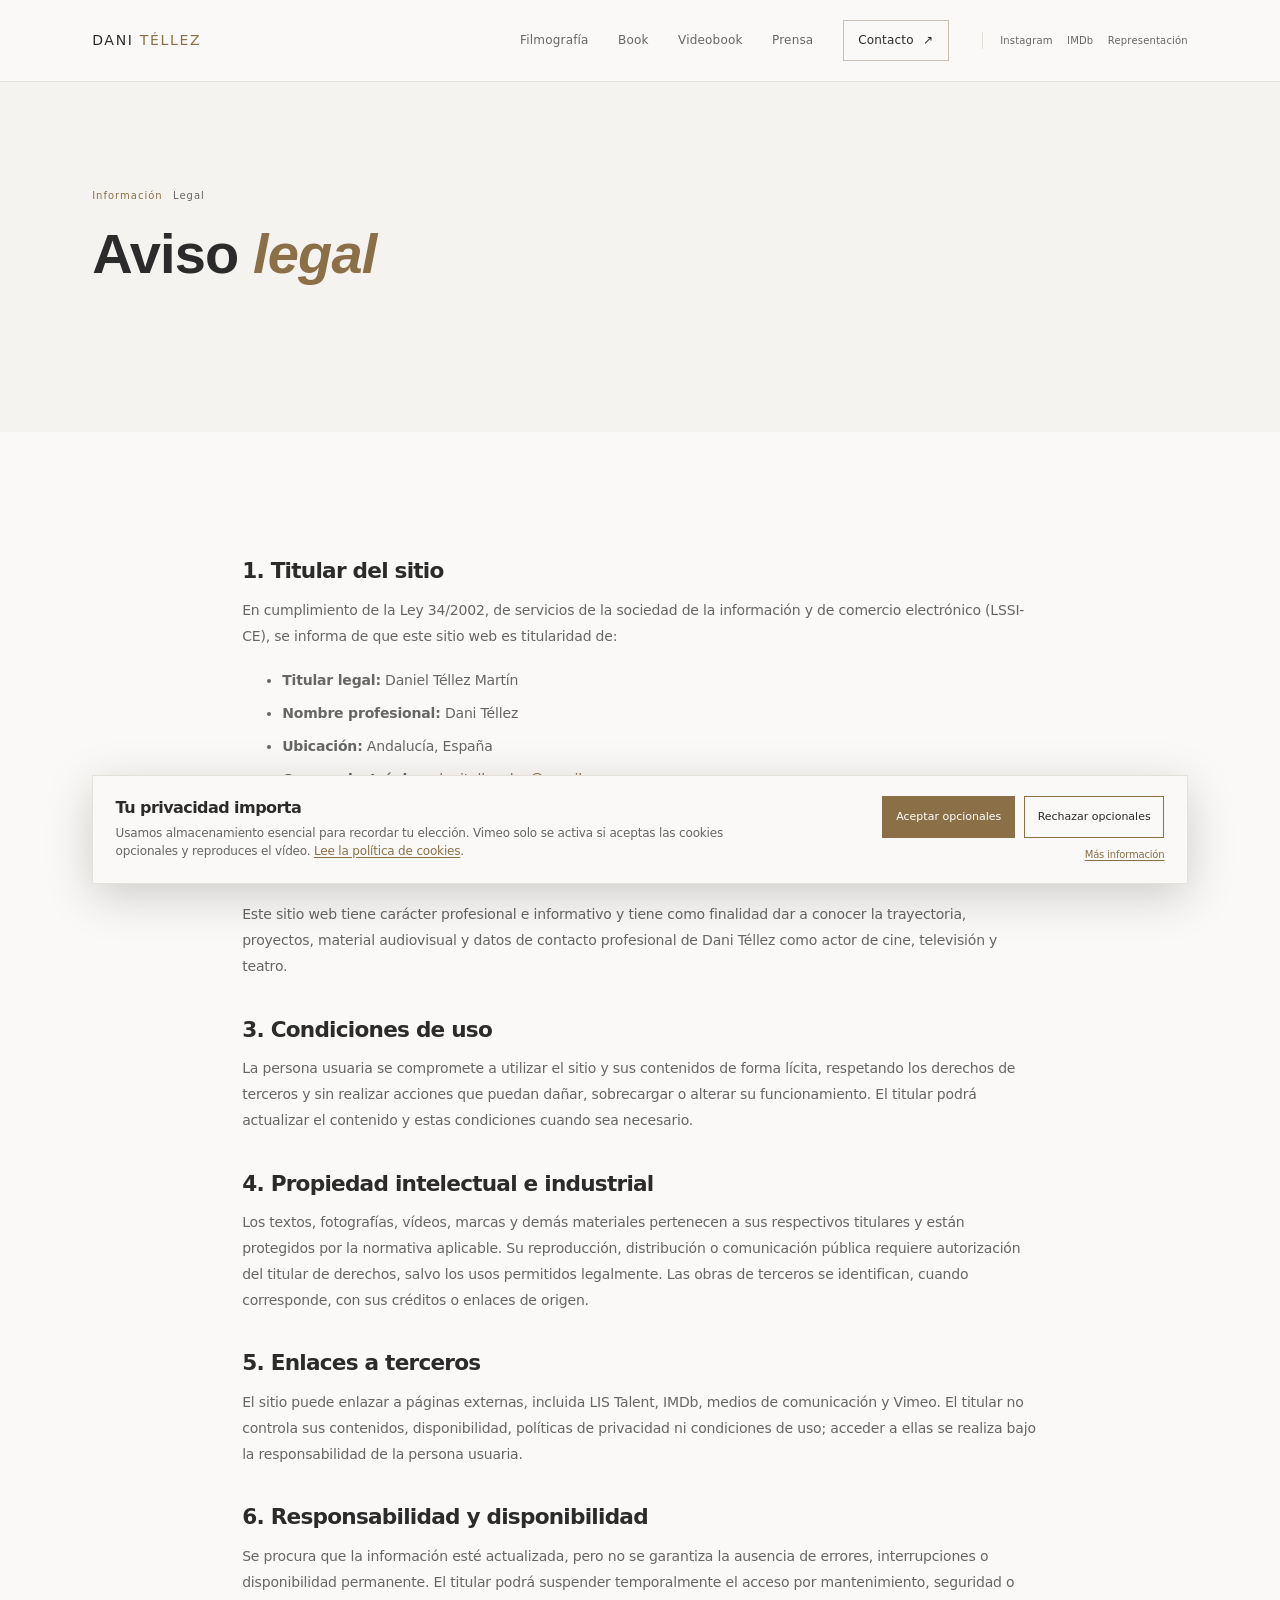
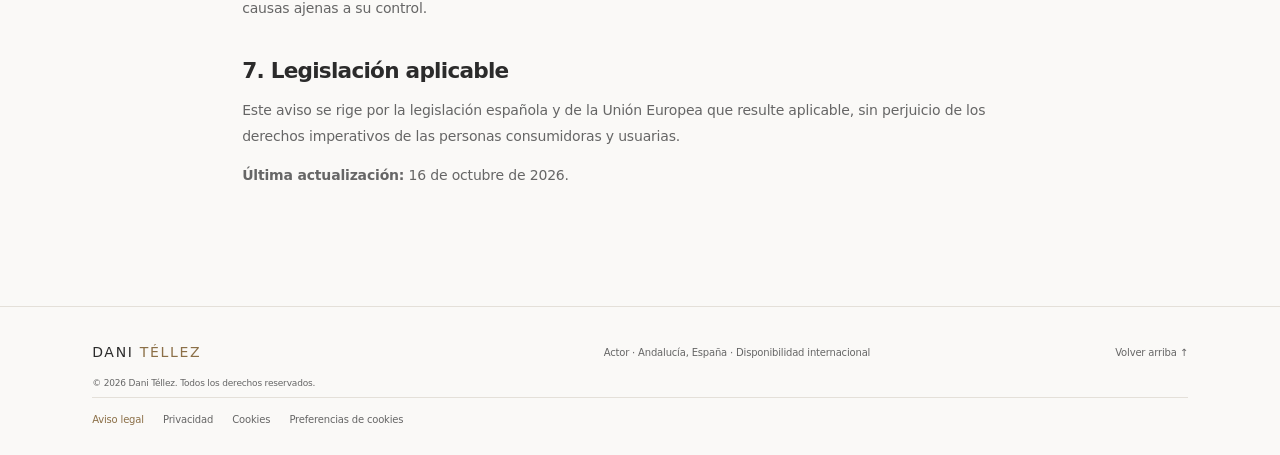
==== commit d24429f5: "Ajuste galería prensa" ====
--- a/aviso-legal.html
+++ b/aviso-legal.html
@@ -44,20 +44,17 @@
     <main id="contenido">
       <section class="page-hero" aria-labelledby="page-title"><div class="section-kicker"><span>Información</span><span>Legal</span></div><h1 class="section-title" id="page-title">Aviso <em>legal</em></h1></section>
       <article class="legal-content section-wrap">
-        <p class="legal-review-warning"><strong>Pendiente de completar antes de publicar:</strong> falta indicar el NIF y el domicilio o dirección de un establecimiento en España del titular. No se incluyen aquí para evitar publicar datos no facilitados.</p>
         <h2>1. Titular del sitio</h2>
         <p>En cumplimiento de la Ley 34/2002, de servicios de la sociedad de la información y de comercio electrónico (LSSI-CE), se informa de que este sitio web es titularidad de:</p>
         <ul>
           <li><strong>Titular legal:</strong> Daniel Téllez Martín</li>
           <li><strong>Nombre profesional:</strong> Dani Téllez</li>
-          <li><strong>NIF:</strong> [PENDIENTE: facilitar el NIF del titular antes de publicar]</li>
           <li><strong>Ubicación:</strong> Andalucía, España</li>
-          <li><strong>Domicilio o dirección de un establecimiento en España:</strong> [PENDIENTE: facilitar una dirección postal válida en España antes de publicar]</li>
           <li><strong>Correo electrónico:</strong> <a href="mailto:danitellez.dev@gmail.com">danitellez.dev@gmail.com</a></li>
           <li><strong>Representación:</strong> <a href="https://listalent.com/dani-tellez/" target="_blank" rel="noopener noreferrer">LIS Talent</a></li>
         </ul>
         <h2>2. Finalidad</h2>
-        <p>Este sitio tiene carácter profesional e informativo: presenta la trayectoria, proyectos, material audiovisual y datos de contacto de Dani Téllez como actor de cine, televisión y teatro.</p>
+        <p>Este sitio web tiene carácter profesional e informativo y tiene como finalidad dar a conocer la trayectoria, proyectos, material audiovisual y datos de contacto profesional de Dani Téllez como actor de cine, televisión y teatro.</p>
         <h2>3. Condiciones de uso</h2>
         <p>La persona usuaria se compromete a utilizar el sitio y sus contenidos de forma lícita, respetando los derechos de terceros y sin realizar acciones que puedan dañar, sobrecargar o alterar su funcionamiento. El titular podrá actualizar el contenido y estas condiciones cuando sea necesario.</p>
         <h2>4. Propiedad intelectual e industrial</h2>
@@ -72,7 +69,7 @@
       </article>
     </main>
     <footer class="site-footer">
-      <a class="wordmark" href="index.html">DANI <span>TÉLLEZ</span></a><p>Actor · Andalucía, España</p><a href="#contenido" class="back-top">Volver arriba ↑</a>
+      <a class="wordmark" href="index.html">DANI <span>TÉLLEZ</span></a><p>Actor · Andalucía, España · Disponibilidad internacional</p><a href="#contenido" class="back-top">Volver arriba ↑</a>
       <small>© <span id="current-year">2026</span> Dani Téllez. Todos los derechos reservados.</small>
       <nav class="legal-footer-links" aria-label="Información legal"><a href="aviso-legal.html" aria-current="page">Aviso legal</a><a href="politica-privacidad.html">Privacidad</a><a href="politica-cookies.html">Cookies</a><a href="politica-cookies.html#preferencias" data-cookie-settings>Preferencias de cookies</a></nav>
     </footer>
--- a/css/style.css
+++ b/css/style.css
@@ -282,7 +282,9 @@
 .cnnv-press-gallery-grid { display: grid; grid-auto-columns: calc((100% - 2.4rem) / 3); grid-auto-flow: column; gap: .8rem; overflow-x: auto; overscroll-behavior-inline: contain; scroll-behavior: smooth; scroll-snap-type: x mandatory; scrollbar-width: none; }
 .cnnv-press-gallery-grid::-webkit-scrollbar { display: none; }
 .cnnv-gallery-slide { min-width: 0; padding: 0; overflow: hidden; border: 0; background: #111; cursor: zoom-in; scroll-snap-align: start; }
-.cnnv-gallery-slide img { width: 100%; aspect-ratio: 4 / 3; background: #111; object-fit: contain; transition: transform .3s ease; }
+.cnnv-gallery-slide img { width: 100%;
+  height: auto;
+  transition: transform .3s ease; }
 .cnnv-gallery-slide:hover img { transform: scale(1.025); }
 .cnnv-gallery-controls { position: absolute; inset: 0; display: flex; align-items: center; justify-content: space-between; pointer-events: none; }
 .cnnv-gallery-arrow { display: grid; place-items: center; width: 42px; height: 56px; border: 0; background: rgba(0,0,0,.48); color: #fff; font-size: 2.6rem; line-height: 1; cursor: pointer; pointer-events: auto; }
